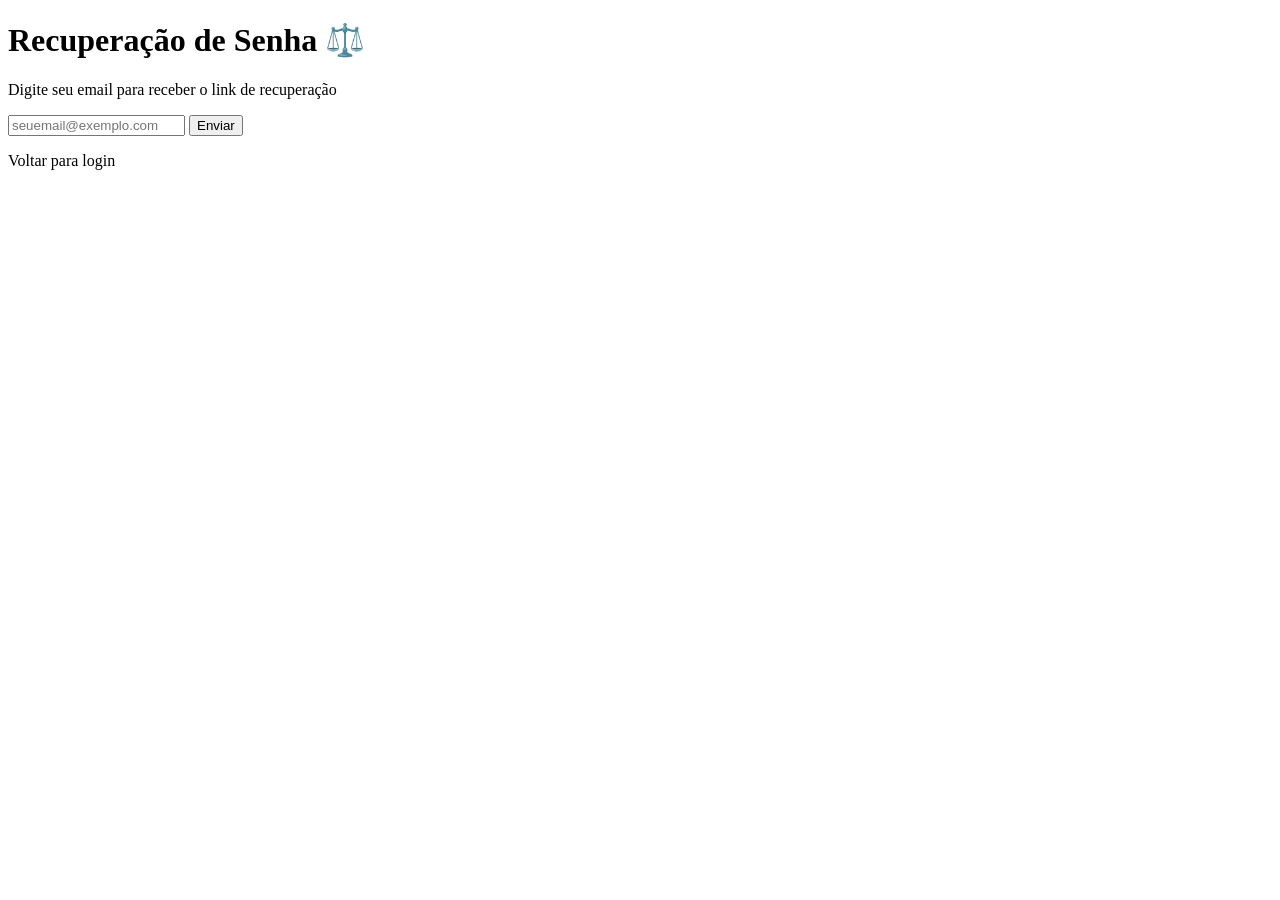
==== html/forgot_password.html @ 6c7f8de4 "Add HTML structure for password recovery and login pages, update CSS styles, and include images" ====
<!doctype html>
<html lang="pt-br">
  <head>
    <meta charset="UTF-8" />
    <title>Recuperar Senha</title>
    <link rel="stylesheet" href="css/style.css" />
  </head>

  <body>
    <div class="container-recover">
      <h1>Recuperação de Senha ⚖️</h1>

      <p>Digite seu email para receber o link de recuperação</p>

      <input
        type="email"
        id="emailRecover"
        placeholder="seuemail@exemplo.com"
      />

      <button onclick="sendRecovery()">Enviar</button>

      <p class="back-login" onclick="goBack()">Voltar para login</p>
    </div>

    <script src="js/script_forgot_password.js"></script>
  </body>
</html>
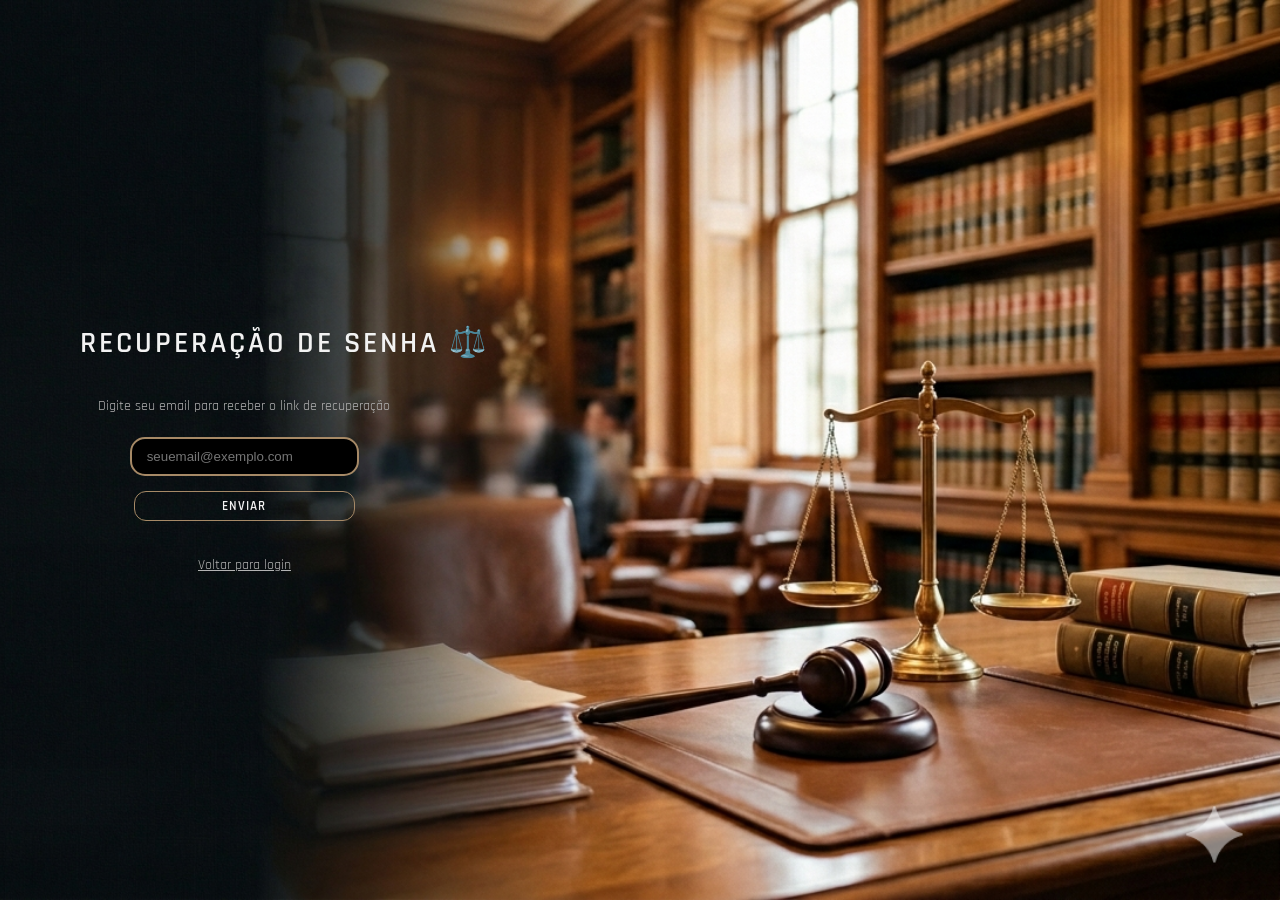
==== commit 0542fb99: "Remove unused files and update HTML structure for password recovery and main pages" ====
--- a/html/forgot_password.html
+++ b/html/forgot_password.html
@@ -2,8 +2,11 @@
 <html lang="pt-br">
   <head>
     <meta charset="UTF-8" />
-    <title>Recuperar Senha</title>
-    <link rel="stylesheet" href="css/style.css" />
+    <meta name="viewport" content="width=device-width, initial-scale=1.0" />
+    <title>LESI Consultas</title>
+    <link rel="stylesheet" href="../css/style.css" />
+
+    <link rel="icon" type="image/png+xml" href="../img/fav-icon.png" />
   </head>
 
   <body>
@@ -20,9 +23,9 @@
 
       <button onclick="sendRecovery()">Enviar</button>
 
-      <p class="back-login" onclick="goBack()">Voltar para login</p>
+      <p class="links" onclick="goBack()">Voltar para login</p>
     </div>
 
-    <script src="js/script_forgot_password.js"></script>
+    <script src="../js/script_forgot_pass.js"></script>
   </body>
 </html>
--- a/css/style.css
+++ b/css/style.css
@@ -0,0 +1,200 @@
+@import url("https://fonts.googleapis.com/css2?family=Rajdhani:wght@400;600&display=swap");
+
+/* body */
+body {
+  font-family: "Rajdhani", sans-serif;
+  font-weight: 400;
+  font-style: normal;
+  margin: 0;
+  padding: 0;
+  width: 100%;
+  height: 100vh;
+  display: flex;
+  justify-content: none;
+  align-items: center;
+  background-color: #000000;
+  background-image: url("../img/img_background.png");
+  background-position: right center;
+  background-repeat: no-repeat;
+  background-size: cover;
+}
+
+/* form */
+
+form {
+  margin-left: 80px;
+}
+
+/* h1 */
+
+h1 {
+  font-family: "Rajdhani", sans-serif;
+  font-weight: 600;
+  text-transform: uppercase;
+  letter-spacing: 3px;
+  color: #f2f2f2;
+  margin-left: 80px;
+  font-size: 30px;
+}
+
+/* todo o box-input */
+
+.box-input {
+  min-height: 300px;
+  width: 350px;
+  flex-direction: column;
+  display: flex;
+  justify-content: center;
+  align-items: center;
+  padding: 20px;
+  position: relative;
+  margin: 20px 0;
+}
+
+/* input */
+
+.box-input input {
+  width: 70%;
+  padding: 10px 15px;
+  border-radius: 15px;
+  background-color: #000000;
+  color: #f2f2f2;
+  outline: none;
+  transition: all 0.3s ease-in-out;
+  border: 2px solid #a68966;
+  box-shadow: 0 0 0px transparent;
+}
+
+.box-input input:focus {
+  border-color: #d80835;
+  box-shadow: 0 0 15px #d80835;
+}
+
+/* asterisco */
+
+.required-field {
+  color: #d80835;
+}
+
+/* paragrafo */
+
+.box-input p {
+  color: #b3b3b3;
+  text-align: left;
+  font-size: 10px;
+  width: 70%;
+  margin: 10px 0 5px 0;
+}
+
+/* botao */
+
+.box-input button {
+  border-radius: 12px;
+  border: 1.5px solid #a68966;
+  height: 30px;
+  width: 75%;
+  font-family: "Rajdhani", sans-serif;
+  font-weight: 600;
+  letter-spacing: 2px;
+  text-transform: uppercase;
+  letter-spacing: 1px;
+  background-color: transparent;
+  color: #f2f2f2;
+  margin-top: 35px;
+  cursor: pointer;
+  transition: all 0.4s ease;
+  position: relative;
+  overflow: hidden;
+}
+
+.box-input button:hover {
+  background-color: #d80835;
+  border-color: #d80835;
+  color: #ffffff;
+  box-shadow: 0 0 20px rgba(216, 8, 53, 0.4);
+  transform: translateY(-2px);
+}
+
+.box-input button:active {
+  transform: translateY(0px);
+}
+
+/* esqueci minha senha */
+
+.links {
+  color: #ccc;
+  cursor: pointer;
+  text-decoration: underline;
+  font-size: 14px;
+}
+
+.links:hover {
+  color: #fff;
+}
+
+/* CAIXA DE ENTRADA DO EMAIL */
+.container-recover input {
+  width: 40%;
+  padding: 10px 15px;
+  border-radius: 15px;
+  background-color: #000000;
+  color: #f2f2f2;
+  outline: none;
+  transition: all 0.3s ease-in-out;
+  border: 2px solid #a68966;
+  box-shadow: 0 0 0px transparent;
+}
+
+.container-recover input:focus {
+  border-color: #d80835;
+  box-shadow: 0 0 15px #d80835;
+}
+
+.container-recover button:hover {
+  background-color: #d80835;
+  border-color: #d80835;
+  color: #ffffff;
+  box-shadow: 0 0 20px rgba(216, 8, 53, 0.4);
+  transform: translateY(-2px);
+}
+
+.container-recover button:active {
+  transform: translateY(0px);
+}
+
+.container-recover button {
+  border-radius: 12px;
+  border: 1.5px solid #a68966;
+  height: 30px;
+  width: 45%;
+  font-family: "Rajdhani", sans-serif;
+  font-weight: 600;
+  letter-spacing: 2px;
+  text-transform: uppercase;
+  letter-spacing: 1px;
+  background-color: transparent;
+  color: #f2f2f2;
+  margin-top: 15px;
+  margin-bottom: 20px;
+  cursor: pointer;
+  transition: all 0.4s ease;
+  position: relative;
+  overflow: hidden;
+}
+
+.container-recover {
+  display: flex;
+  justify-content: center;
+  align-items: center;
+  flex-direction: column;
+}
+
+.container-recover p {
+  color: #b3b3b3;
+  text-align: center;
+  /* melhor aqui */
+  font-size: 14px;
+  width: 70%;
+  line-height: 1.5;
+  margin-bottom: 20px;
+}
